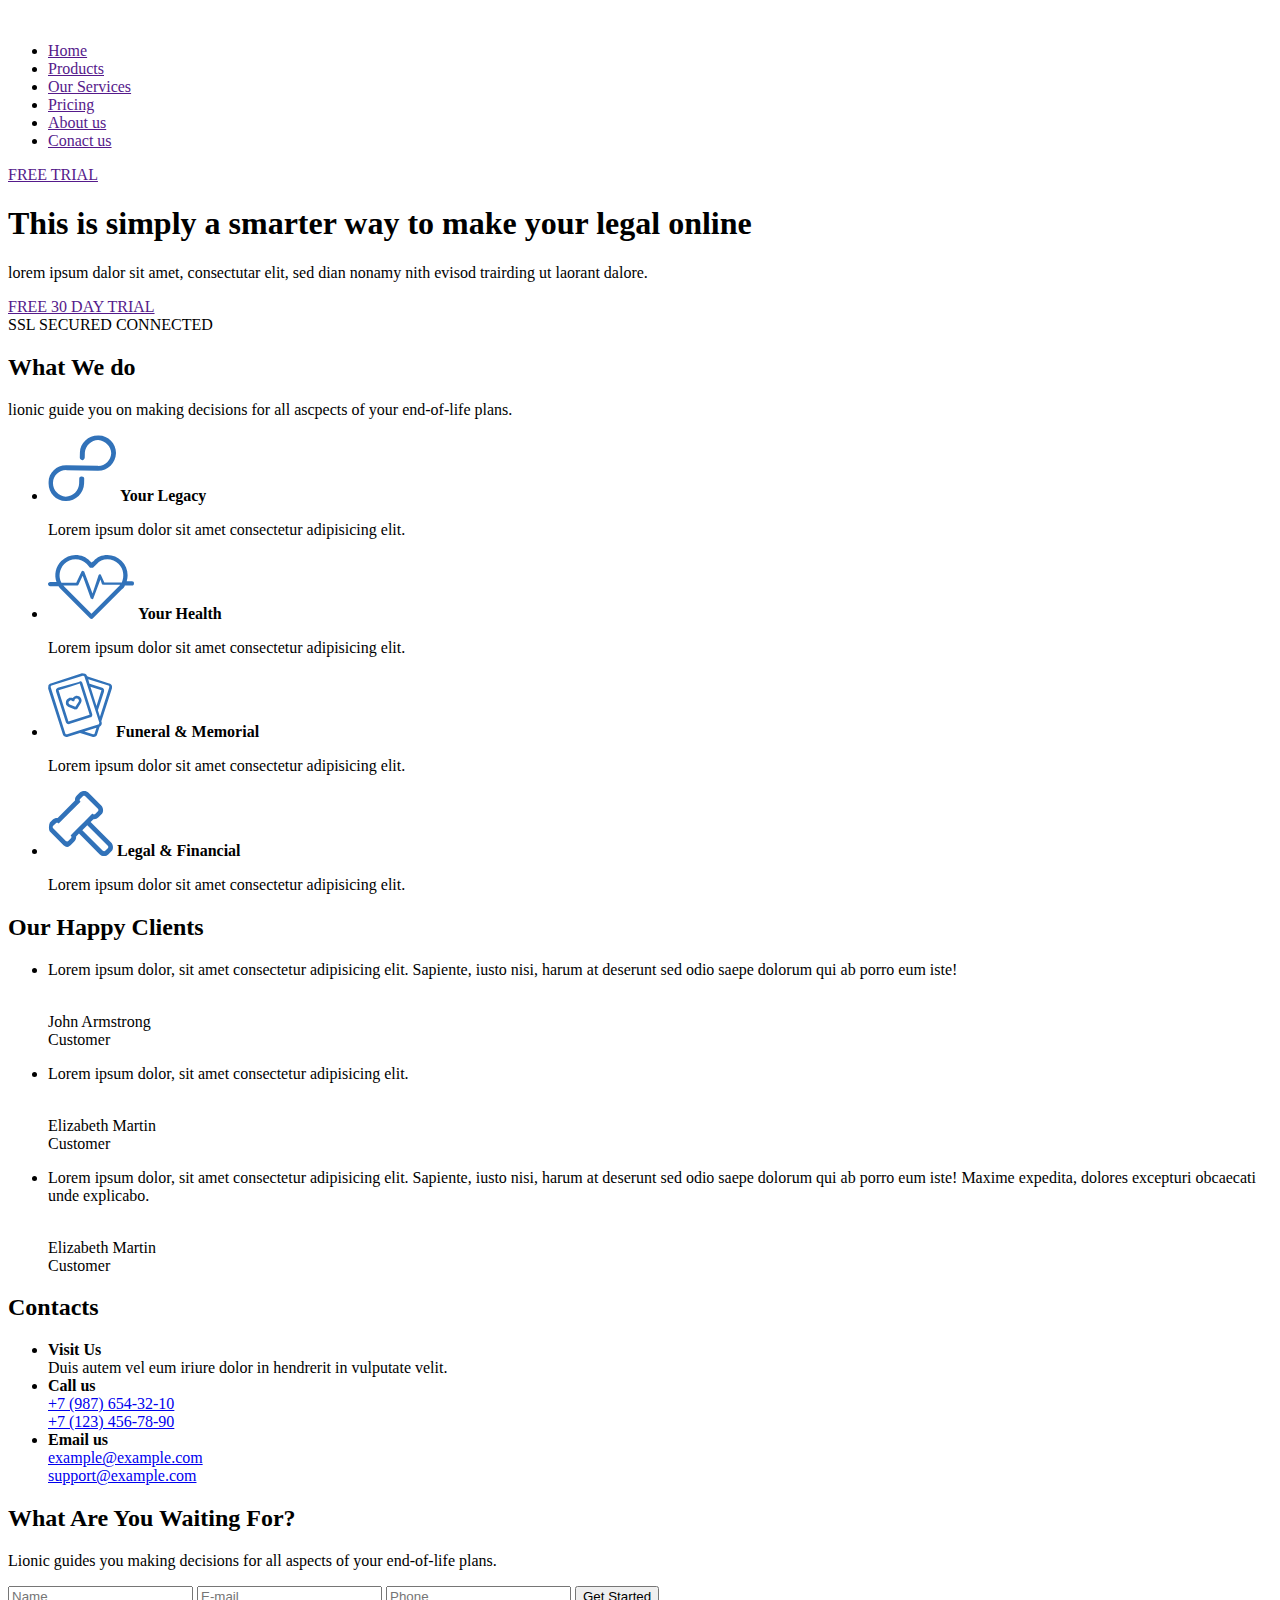
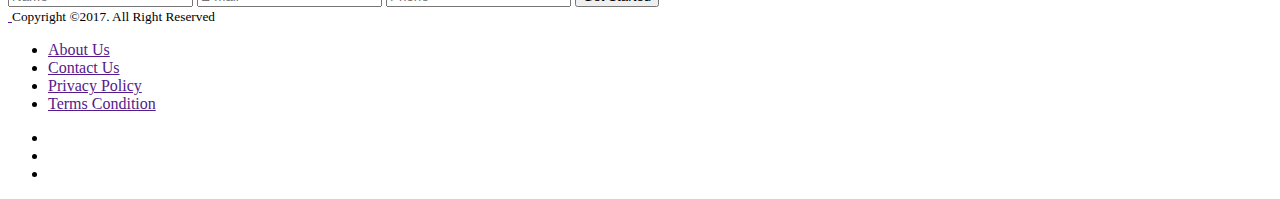
==== index.html @ ad4b3426 "Initial commit" ====
<!DOCTYPE html>
<html lang="en">
<head>
    <meta charset="UTF-8">
    <meta http-equiv="X-UA-Compatible" content="IE=edge">
    <meta name="viewport" content="width=device-width, initial-scale=1.0">
    <title>Lionic</title>
    <link rel="stylesheet" href="/verstka project/normalize.css">
    <link rel="stylesheet" href="/verstka project/bootstrap-grid.min.css">
    <link rel="stylesheet" href="/verstka project/index.css">

</head>
<body>
    <header class="header">
        <div class="container header-container">
        <a href="" class="logo">
            <img src="/verstka project/img/Logo.png" alt="" class="logo-img">
        </a>
        <nav class="img">
            <ul class="nav-list">
                <li class="nav-item is-active">
                    <a href="" class="nav-link">Home</a>
                </li>
                <li class="nav-item">
                    <a href="" class="nav-link">Products</a>
                </li>
                <li class="nav-item">
                    <a href="" class="nav-link">Our Services</a>
                </li>
                <li class="nav-item">
                    <a href="" class="nav-link">Pricing</a>
                </li>
                <li class="nav-item">
                    <a href="" class="nav-link">About us</a>
                </li>
                <li class="nav-item">
                    <a href="" class="nav-link">Conact us</a>
                </li>
            </ul>
        </nav>
        <a href="" class="btn header-btn">FREE TRIAL</a>
    </div>
    </header>
    <main>
        <section class="section-hero">
            <div class="container hero-container">
               <div class="row">
                <div class="col-6">
                    <h1 class=" section-hero-heading">
                        This is simply a smarter way
                        to make your legal online
                    </h1>
                    <p class="section-hero-description">
                        lorem ipsum dalor sit amet, consectutar elit, sed 
                        dian nonamy nith evisod trairding ut laorant dalore.
                    </p>
                    <div class="section-hero-action">
                        <a href="" class="btn btn-big section-hero-btn">
                        FREE 30 DAY TRIAL
                    </a>
                    <div class="section-hero-btn-description">
                        <span class="section-hero-ssl-icon"></span>
                        SSL SECURED CONNECTED
                    </div>
    
                    </div>
                </div>
               </div>
            </div>
        </section>
        <section class="section-do">
            <div class="container">
                <h2 class="section-heading text-center">
                    What We do
                </h2>
                <p class="section-description text-center">
                    lionic guide you on making decisions for all ascpects of your end-of-life plans.
                </p>
                <ul class="row section-do-list">
                    <li class="col-3">
                        <div class="section-do-item">
                        <svg class="section-do-icon"
                        xmlns="http://www.w3.org/2000/svg"
                        xmlns:xlink="http://www.w3.org/1999/xlink"
                        width="68px" height="66px">
                       <path fill-rule="evenodd"  fill="rgb(49, 114, 185)"
                        d="M50.393,0.4 C40.437,0.211 32.146,7.638 31.899,17.511 L31.775,22.483 C31.741,23.838 32.832,24.972 34.199,25.2 C35.566,25.31 36.712,23.946 36.746,22.590 L36.870,17.619 C37.48,10.470 43.62,4.777 50.270,4.934 C57.477,5.90 63.201,11.38 63.22,18.187 C62.844,25.335 56.830,31.28 49.623,30.872 L18.500,30.197 C8.544,29.981 0.252,37.830 0.6,47.704 C0.239,57.578 7.651,65.779 17.606,65.995 C27.562,66.211 35.853,58.361 36.100,48.488 L36.222,43.571 C36.256,42.215 35.166,41.81 33.799,41.52 C32.432,41.22 31.285,42.108 31.252,43.463 L31.129,48.379 C30.951,55.528 24.937,61.221 17.729,61.65 C10.522,60.908 4.798,54.961 4.977,47.813 C5.155,40.663 11.169,34.971 18.377,35.127 L49.500,35.802 C59.455,36.18 67.747,28.168 67.993,18.294 C68.239,8.420 60.348,0.220 50.393,0.4 Z"/>
                       </svg>
                        <strong class="section-do-item-heading">
                            Your Legacy
                        </strong>
                        <p class="section-do-item-description">
                            Lorem ipsum dolor sit amet consectetur adipisicing elit.
                        </p>
                    </div>
                    </li>
                    <li class="col-3">
                        <div class="section-do-item">
                        <svg  class="section-do-icon"
                        xmlns="http://www.w3.org/2000/svg"
                        xmlns:xlink="http://www.w3.org/1999/xlink"
                        width="86px" height="64px">
                       <path fill-rule="evenodd"  fill="rgb(49, 114, 185)"
                        d="M83.867,30.541 L77.471,30.541 C77.264,30.541 77.68,30.502 76.879,30.447 C76.8,31.945 74.950,33.347 73.693,34.606 L44.971,63.374 C44.553,63.791 44.8,63.999 43.462,63.999 C42.916,63.999 42.371,63.791 41.955,63.373 L13.232,34.605 C12.173,33.545 11.268,32.390 10.493,31.174 C10.319,31.221 10.139,31.253 9.950,31.253 L2.132,31.253 C0.954,31.253 0.0,30.297 0.0,29.117 C0.0,27.938 0.954,26.982 2.132,26.982 L8.472,26.982 C5.986,19.859 7.558,11.620 13.232,5.937 C17.55,2.108 22.137,0.0 27.544,0.0 C32.950,0.0 38.33,2.108 41.856,5.937 L43.463,7.547 L45.70,5.937 C48.892,2.108 53.975,0.0 59.381,0.0 C64.787,0.0 69.871,2.108 73.693,5.937 C77.516,9.766 79.621,14.857 79.621,20.271 C79.621,22.336 79.311,24.352 78.720,26.270 L83.867,26.270 C85.45,26.270 86.0,27.226 86.0,28.405 C86.0,29.585 85.45,30.541 83.867,30.541 ZM16.248,31.585 L43.463,58.844 L70.677,31.585 C71.230,31.32 71.715,30.439 72.170,29.829 L55.736,29.829 C55.179,29.829 54.373,29.572 54.143,29.63 L52.45,24.443 L45.404,43.188 C45.204,43.755 44.669,44.134 44.68,44.136 C44.68,44.136 44.67,44.136 44.66,44.136 C43.466,44.136 42.932,43.760 42.729,43.196 L34.653,20.797 L30.426,29.793 C30.191,30.292 29.989,30.541 29.438,30.541 L15.306,30.541 C15.605,30.898 15.913,31.250 16.248,31.585 ZM70.677,8.957 C67.660,5.935 63.648,4.271 59.381,4.271 C55.113,4.271 51.102,5.935 48.84,8.957 L44.970,12.76 C44.137,12.911 42.788,12.911 41.955,12.76 L38.840,8.957 C35.822,5.935 31.810,4.271 27.544,4.271 C23.276,4.271 19.265,5.935 16.248,8.957 C11.173,14.40 10.235,21.717 13.429,27.762 L28.237,27.762 L33.539,16.478 C33.783,15.958 34.277,15.634 34.891,15.662 C35.466,15.689 35.967,16.60 36.161,16.600 L44.52,38.487 L50.543,20.168 C50.736,19.620 51.242,19.247 51.821,19.222 C52.415,19.205 52.936,19.526 53.176,20.55 L56.352,27.51 L73.832,27.51 C76.595,21.124 75.556,13.844 70.677,8.957 Z"/>
                       </svg>
                       
                        <strong class="section-do-item-heading">
                            Your Health
                        </strong>
                        <p class="section-do-item-description">
                            Lorem ipsum dolor sit amet consectetur adipisicing elit.
                        </p>
                    </div>
                    </li>
               
                    <li class="col-3">
                        <div class="section-do-item">
                        <svg class="section-do-icon"
                        xmlns="http://www.w3.org/2000/svg"
                        xmlns:xlink="http://www.w3.org/1999/xlink"
                        width="64px" height="64px">
                       <path fill-rule="evenodd"  fill="rgb(49, 114, 185)"
                        d="M63.810,15.73 L53.332,48.146 L53.579,48.925 C53.901,49.944 53.808,51.27 53.316,51.975 C52.924,52.731 52.316,53.328 51.569,53.704 C51.566,53.715 51.564,53.725 51.561,53.737 L49.194,61.207 C48.655,62.909 47.76,63.999 45.378,63.999 C44.979,63.999 44.573,63.939 44.173,63.812 L31.999,59.956 L19.825,63.812 C19.425,63.939 19.20,63.999 18.621,63.999 C16.923,63.999 15.344,62.909 14.805,61.207 L0.189,15.73 C0.133,14.55 0.40,12.972 0.451,12.23 C0.944,11.74 1.775,10.374 2.794,10.52 L33.942,0.186 C36.44,0.478 38.297,0.689 38.963,2.792 L39.39,3.33 C39.48,3.35 39.57,3.37 39.66,3.40 L61.205,10.52 C62.223,10.375 63.55,11.75 63.547,12.23 C64.40,12.972 64.133,14.54 63.810,15.73 ZM44.978,61.270 C45.679,61.492 46.430,61.102 46.652,60.402 L48.443,54.748 L36.415,58.558 L44.978,61.270 ZM36.421,3.597 C36.199,2.896 35.448,2.507 34.747,2.729 L34.747,2.729 L3.599,12.594 C3.260,12.702 2.982,12.935 2.818,13.251 C2.654,13.567 2.623,13.929 2.731,14.268 L17.347,60.402 C17.569,61.102 18.320,61.492 19.21,61.270 L31.560,57.299 C31.588,57.289 31.617,57.279 31.646,57.271 L50.168,51.404 C50.508,51.297 50.785,51.64 50.949,50.747 C51.113,50.431 51.145,50.70 51.37,49.730 L36.421,3.597 ZM48.496,32.883 L53.445,17.264 L42.444,13.780 L48.496,32.883 ZM61.181,13.251 C61.17,12.935 60.739,12.701 60.400,12.594 L40.24,6.140 L41.469,10.702 C41.557,10.711 41.645,10.730 41.733,10.757 L54.250,14.722 C54.929,14.937 55.484,15.404 55.812,16.36 C56.140,16.668 56.202,17.390 55.987,18.69 L49.895,37.298 L51.933,43.732 L61.268,14.268 C61.376,13.928 61.345,13.567 61.181,13.251 ZM42.436,44.280 L21.240,50.993 C20.973,51.78 20.702,51.117 20.436,51.117 C19.305,51.118 18.252,50.391 17.892,49.257 L8.12,18.69 C7.797,17.390 7.859,16.668 8.187,16.36 C8.515,15.404 9.70,14.937 9.749,14.722 L30.945,8.9 C32.347,7.564 33.848,8.344 34.292,9.745 L44.173,40.932 C44.388,41.611 44.326,42.334 43.997,42.966 C43.670,43.598 43.115,44.64 42.436,44.280 ZM31.750,10.551 L21.979,13.646 L10.554,17.264 L20.434,48.451 L41.631,41.738 L31.750,10.551 ZM18.109,31.55 C17.712,29.802 17.827,28.468 18.433,27.300 C19.38,26.133 20.63,25.271 21.316,24.874 C22.393,24.533 23.547,24.581 24.579,24.978 C25.194,24.60 26.109,23.355 27.186,23.13 C28.439,22.617 29.773,22.731 30.941,23.336 C32.108,23.942 32.970,24.966 33.367,26.220 C33.783,27.531 33.596,28.947 32.855,30.105 L29.641,35.127 C29.295,35.667 28.768,36.72 28.155,36.266 C27.885,36.352 27.605,36.394 27.325,36.394 C26.971,36.394 26.617,36.326 26.285,36.191 L20.766,33.936 C19.493,33.416 18.525,32.366 18.109,31.55 ZM20.651,30.250 C20.827,30.804 21.236,31.248 21.774,31.467 L27.293,33.722 C27.311,33.729 27.331,33.730 27.350,33.724 C27.369,33.718 27.385,33.706 27.395,33.689 L30.609,28.668 C30.922,28.178 31.1,27.580 30.826,27.26 C30.643,26.451 30.248,25.981 29.713,25.703 C29.178,25.426 28.566,25.373 27.991,25.556 C27.229,25.797 26.663,26.406 26.476,27.185 C26.367,27.640 26.28,28.4 25.582,28.145 C25.137,28.287 24.650,28.184 24.299,27.875 C23.877,27.504 23.350,27.308 22.810,27.308 C22.581,27.308 22.349,27.343 22.122,27.416 C21.547,27.598 21.77,27.993 20.799,28.528 C20.522,29.63 20.469,29.675 20.651,30.250 Z"/>
                       </svg>
                        <strong class="section-do-item-heading">
                            Funeral & Memorial
                        </strong>
                        <p class="section-do-item-description"> 
                            Lorem ipsum dolor sit amet consectetur adipisicing elit. 
                        </p>   
                    </div>
                    </li>
                
                    <li class="col-3">
                        <div class="section-do-item">
                        <svg class="section-do-icon"
                            xmlns="http://www.w3.org/2000/svg"
                            xmlns:xlink="http://www.w3.org/1999/xlink"
                            width="65px" height="65px">
                           <path fill-rule="evenodd"  fill="rgb(49, 114, 185)"
                            d="M42.612,30.989 L45.474,28.128 C45.644,28.141 45.814,28.147 45.986,28.147 C47.691,28.147 49.295,27.483 50.501,26.278 L53.227,23.552 C55.717,21.62 55.717,17.11 53.227,14.522 L40.573,1.870 C39.367,0.664 37.763,0.0 36.57,0.0 C34.352,0.0 32.748,0.664 31.542,1.870 L28.816,4.595 C27.442,5.968 26.827,7.818 26.969,9.618 L9.617,26.968 C9.448,26.955 9.277,26.948 9.106,26.948 C7.400,26.948 5.796,27.612 4.590,28.818 L1.865,31.544 C0.624,34.33 0.624,38.84 1.865,40.574 L14.518,53.226 C15.724,54.432 17.328,55.96 19.34,55.96 C20.740,55.96 22.343,54.432 23.550,53.226 L26.275,50.501 C27.481,49.295 28.146,47.691 28.146,45.986 C28.146,45.814 28.139,45.644 28.126,45.475 L30.988,42.612 L51.506,63.129 C52.713,64.335 54.316,64.999 56.22,64.999 C57.728,64.999 59.332,64.335 60.538,63.129 L63.131,60.537 C65.621,58.46 65.621,53.996 63.131,51.506 L42.612,30.989 ZM27.703,39.244 L22.548,44.398 L22.948,44.798 C23.604,45.454 23.604,46.518 22.948,47.174 L20.222,49.899 C19.894,50.227 19.464,50.391 19.34,50.391 C18.604,50.391 18.174,50.227 17.846,49.899 L5.192,37.247 C4.536,36.591 4.536,35.527 5.192,34.871 L7.918,32.145 C8.246,31.817 8.676,31.653 9.106,31.653 C9.536,31.653 9.966,31.817 10.294,32.145 L10.694,32.545 L32.544,10.698 L32.144,10.299 C31.487,9.642 31.487,8.578 32.144,7.922 L34.869,5.197 C35.197,4.869 35.627,4.705 36.58,4.705 C36.488,4.705 36.918,4.869 37.246,5.197 L49.899,17.849 C50.556,18.505 50.556,19.569 49.899,20.225 L47.174,22.950 C46.846,23.279 46.416,23.443 45.986,23.443 C45.556,23.443 45.125,23.279 44.797,22.950 L44.397,22.551 L39.242,27.705 L35.782,31.165 L31.163,35.783 L27.703,39.244 ZM59.804,57.209 L57.211,59.802 C56.882,60.130 56.452,60.294 56.22,60.294 C55.592,60.294 55.162,60.130 54.834,59.802 L34.315,39.286 L39.285,34.316 L59.804,54.833 C60.460,55.489 60.460,56.553 59.804,57.209 Z"/>
                           </svg>
                        <strong class="section-do-item-heading">
                            Legal & Financial
                        </strong>
                        <p class="section-do-item-description">
                            Lorem ipsum dolor sit amet consectetur adipisicing elit.
                        </p>
                    </div>
                    </li>

                </ul>
            </div>
        </section>
        <section class="section-clients">
            <div class="container">
             <h2 class="section-heading section-clients-heading">
                Our Happy Clients
             </h2>
             <ul class="  row ">
                <li class="col-4 section-clients-column">
                    <div class="section-clients-item">
                    <p class="section-clients-testimonial">
                     Lorem ipsum dolor, sit amet consectetur adipisicing elit. Sapiente, iusto nisi, harum at deserunt sed odio saepe dolorum qui ab porro eum iste! 
                    </p>
                    <div class="section-clients-user">
                        <img src="https://encrypted-tbn0.gstatic.com/images?q=tbn:ANd9GcSbDf4B89vMGRRiOi__KrTWyRwD2rRFlyOT7Q&usqp=CAU" alt="" class="section-clients-avatar">
                     <div class="section-clients-user-info">
                        <div class="section-clients-username">
                            John Armstrong
                        </div>
                        <div class="section-clients-user-description">
                            Customer
                        </div>
                     </div>
                    </div>
                </div>
                </li>
                <li class="col-4 section-clients-column">
                    <div class="section-clients-item">
                    <p class="section-clients-testimonial">
                     Lorem ipsum dolor, sit amet consectetur adipisicing elit. 
                    </p>
                    <div class="section-clients-user">
                        <img src="https://encrypted-tbn0.gstatic.com/images?q=tbn:ANd9GcSbDf4B89vMGRRiOi__KrTWyRwD2rRFlyOT7Q&usqp=CAU" alt="" class="section-clients-avatar">
                     <div class="section-clients-user-info">
                        <div class="section-clients-username">
                            Elizabeth Martin
                        </div>
                        <div class="section-clients-user-description">
                            Customer
                        </div>
                     </div>
                    </div>
                </div>
                </li><li class="col-4 section-clients-column">
                    <div class="section-clients-item">
                    <p class="section-clients-testimonial">
                     Lorem ipsum dolor, sit amet consectetur adipisicing elit. Sapiente, iusto nisi, harum at deserunt sed odio saepe dolorum qui ab porro eum iste! Maxime expedita, dolores excepturi obcaecati unde explicabo.
                    </p>
                    <div class="section-clients-user">
                        <img src="https://encrypted-tbn0.gstatic.com/images?q=tbn:ANd9GcSbDf4B89vMGRRiOi__KrTWyRwD2rRFlyOT7Q&usqp=CAU" alt="" class="section-clients-avatar">
                     <div class="section-clients-user-info">
                        <div class="section-clients-username">
                            Elizabeth Martin
                        </div>
                        <div class="section-clients-user-description">
                            Customer
                        </div>
                     </div>
                    </div>
                </div>
                </li>
             </ul>
            </div>
        </section>
        <section class="contacts">
            <div class="container">
            <h2 class="section-heading">
                Contacts
            </h2>
            <ul class="section-contacts-list">
                <li class="section-contacts-item">
                    <span class="section-contacts-icon section-contacts-icon-gps"></span>
                <strong class="section-contacts-heading">Visit Us</strong>
                <div class="section-contacts-info">
                    Duis autem vel eum iriure dolor in hendrerit in vulputate velit.
                </div>
                </li>
                <li class="section-contacts-item">
                    <span class="section-contacts-icon section-contacts-icon-phone"></span>
                <strong  class="section-contacts-heading">Call us</strong>
                <div class="section-contacts-info">
                    <a href="tel:+79876543210" class="section-contacts-links">
                        +7 (987) 654-32-10
                    </a>
                    <br>
                    <a href="tel:+71234567890" class="section-contacts-links">
                        +7 (123) 456-78-90
                    </a>                
                </div>
                </li>
                <li class="section-contacts-item">
                    <span class="section-contacts-icon section-contacts-icon-mail"></span>
                <strong  class="section-contacts-heading">Email us</strong>
                <div class="section-contacts-info">
                    <a href="mailto:example@example.com" class="section-contacts-links">
                        example@example.com
                    </a> 
                    <br>
                    <a href="mailto:support@example.com" class="section-contacts-links">
                        support@example.com
                    </a>   
                </div>
                </li>
            </ul>
            </div>
        </section>
        <div class="section-form">
            <div class="container form-container" >
                <h2 class="section-title form-title">
                    What Are You Waiting For?
                </h2>
                <p class="form-description">
                    Lionic guides you making decisions for all aspects of your end-of-life plans.
                </p>
                <form action="https://jsonplaceholder.typicode.com/posts" autocomplete method="post"
                 class="form">
                <input type="text" name="name" placeholder="Name" class="input">
                <input type="text" name="email"placeholder="E-mail" class="input">
                <input type="text" name="phone" placeholder="Phone" class="input">
                <button type="submit" class="btn btn-submit">
                    Get Started
                </button>
            
            </form>
            </div>
        </div>
    </main> 
    <footer class="footer">
        <div class="container footer-container">
            <div class="footer-left">
                <a href="" class="footer-logo">
                    <img src="/verstka project/img/Logo2.png" alt="" class="footer-logo-img">
                </a>
                <small class="footer-copyrights">
                    Copyright ©2017. All Right Reserved
                </small>
            </div>
            <div class="footer-right">
                <nav class="footer-nav">
                    <ul class=" row footer-nav-list">
                        <li class="footer-nav-item">
                            <a href="" class="footer-nav-link">
                                About Us
                            </a>
                        </li>
                        <li class="footer-nav-item">
                            <a href="" class="footer-nav-link">
                                Contact Us
                            </a>
                        </li>
                        <li class="footer-nav-item">
                            <a href="" class="footer-nav-link">
                                Privacy Policy
                            </a>
                        </li>
                        <li class="footer-nav-item">
                            <a href="" class="footer-nav-link">
                                Terms Condition
                            </a>
                        </li>
                    </ul>
                </nav>
                <ul class="footer-social-list">
                    <li class="footer-social-item">
                        <a href="" class="footer-social-link">
                            <span class="footer-social-icon footer-social-icon-twitter"></span>
                        </a>
                    </li>
                    <li class="footer-social-item">
                        <a href="" class="footer-social-link">
                            <span class="footer-social-icon footer-social-icon-linkedin"></span>
                        </a>
                    </li> <li class="footer-social-item">
                        <a href="" class="footer-social-link">
                            <span class="footer-social-icon footer-social-icon-mail"></span>
                        </a>
                    </li>
                </ul>
            </div>
        </div>
    </footer>

</body>
</html>
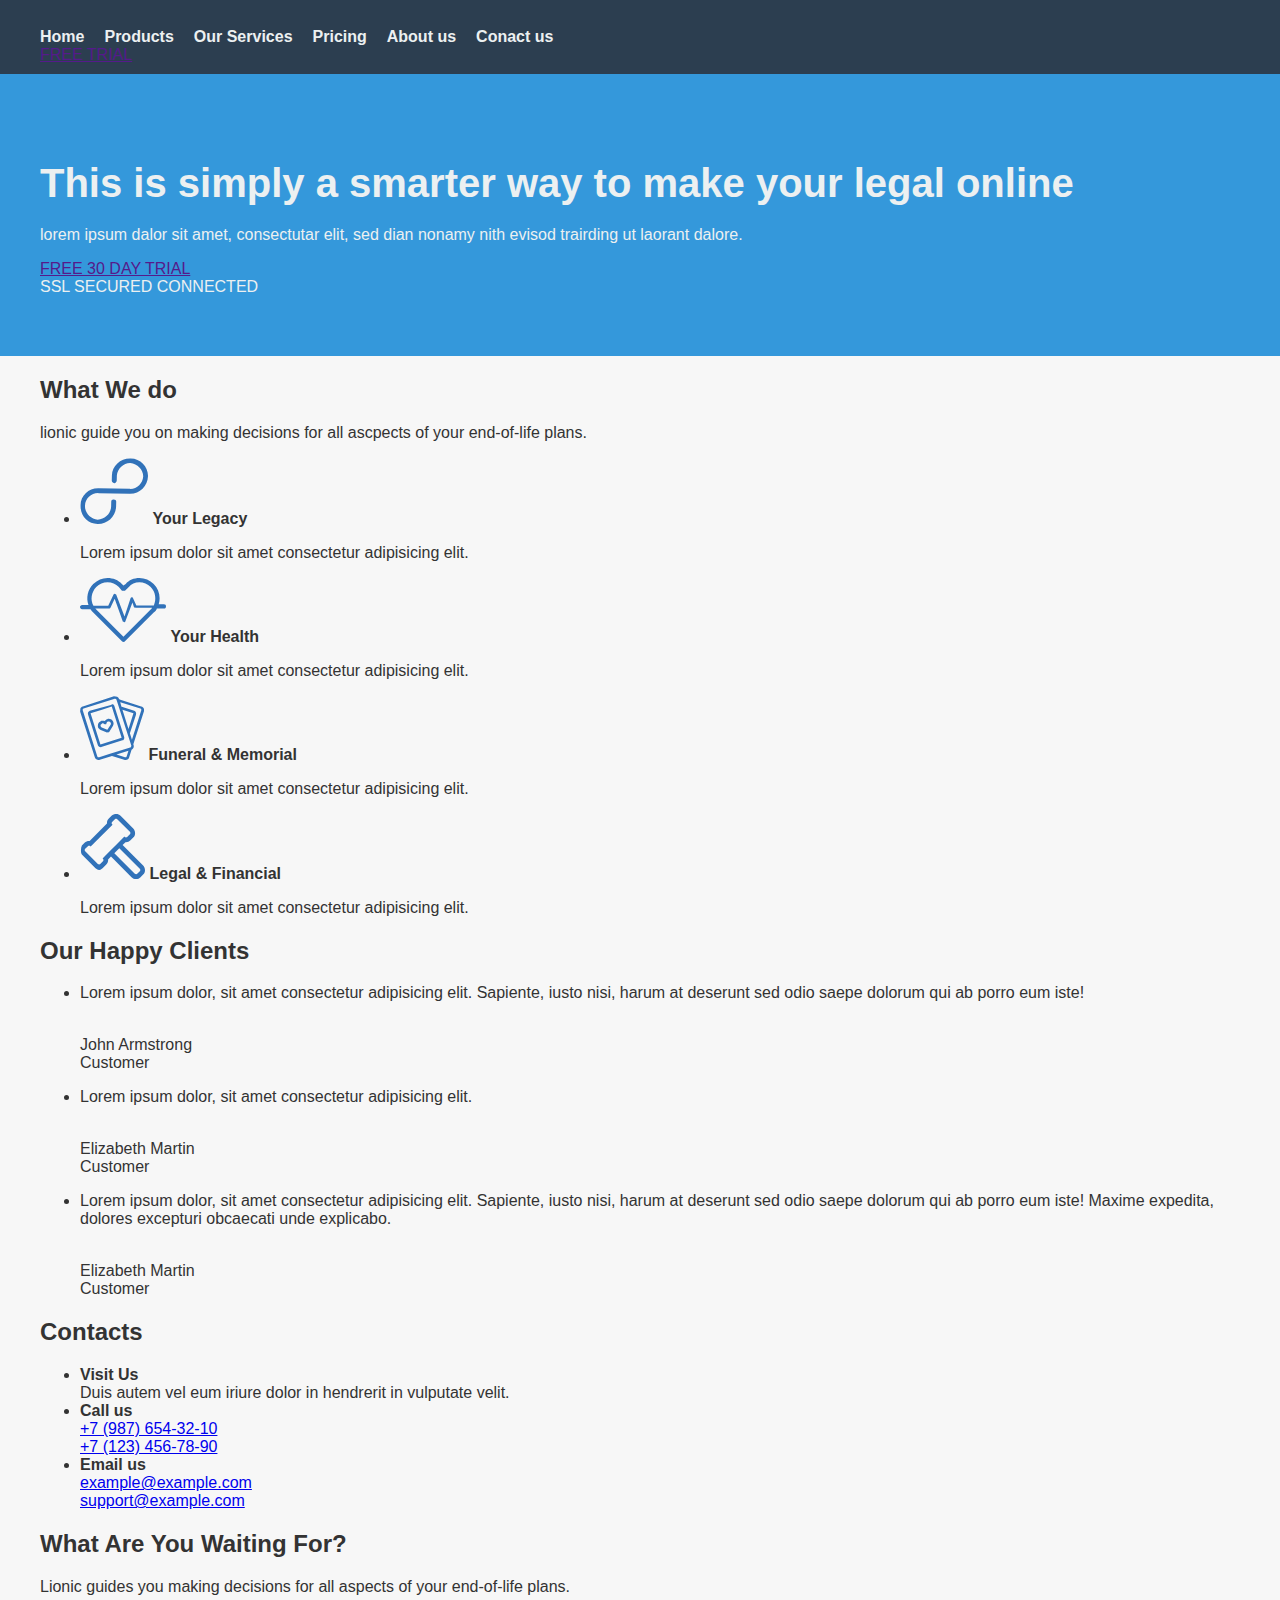
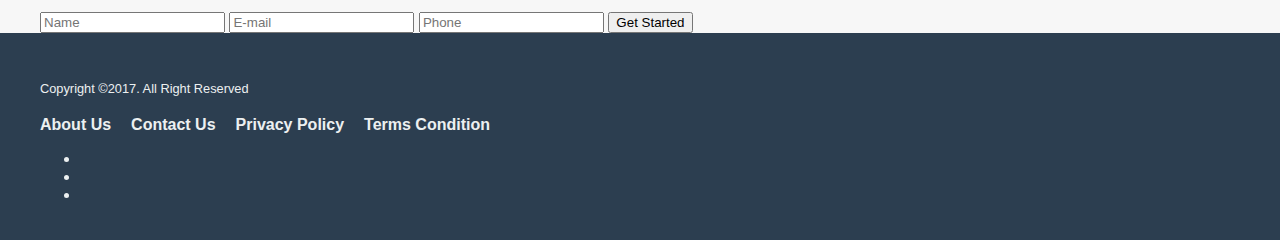
==== commit 8608fc99: "idk" ====
--- a/index.html
+++ b/index.html
@@ -1,336 +1,471 @@
 <!DOCTYPE html>
 <html lang="en">
-<head>
-    <meta charset="UTF-8">
-    <meta http-equiv="X-UA-Compatible" content="IE=edge">
-    <meta name="viewport" content="width=device-width, initial-scale=1.0">
+  <head>
+    <meta charset="UTF-8" />
+    <meta http-equiv="X-UA-Compatible" content="IE=edge" />
+    <meta name="viewport" content="width=device-width, initial-scale=1.0" />
     <title>Lionic</title>
-    <link rel="stylesheet" href="/verstka project/normalize.css">
-    <link rel="stylesheet" href="/verstka project/bootstrap-grid.min.css">
-    <link rel="stylesheet" href="/verstka project/index.css">
-
-</head>
-<body>
+    <link rel="stylesheet" href="/verstka project/normalize.css" />
+    <link rel="stylesheet" href="/verstka project/bootstrap-grid.min.css" />
+    <link rel="stylesheet" href="/verstka project/index.css" />
+    <style>
+      body {
+        font-family: "Arial", sans-serif;
+        margin: 0;
+        padding: 0;
+        background-color: #f7f7f7;
+        color: #333;
+      }
+
+      .container {
+        max-width: 1200px;
+        margin: 0 auto;
+        padding: 0 20px;
+      }
+
+      /* Add more styling as needed for your specific elements */
+      header {
+        background-color: #2c3e50;
+        color: #ecf0f1;
+        padding: 10px 0;
+      }
+
+      .nav-list {
+        list-style: none;
+        margin: 0;
+        padding: 0;
+        display: flex;
+      }
+
+      .nav-item {
+        margin-right: 20px;
+      }
+
+      .nav-link {
+        text-decoration: none;
+        color: #ecf0f1;
+        font-weight: bold;
+      }
+
+      .nav-link:hover {
+        text-decoration: underline;
+      }
+
+      .section-hero {
+        background-color: #3498db;
+        color: #ecf0f1;
+        padding: 60px 0;
+      }
+
+      .section-hero-heading {
+        font-size: 2.5em;
+        margin-bottom: 20px;
+      }
+
+      /* Add styling for other sections, items, and elements as needed */
+
+      /* ... */
+
+      footer {
+        background-color: #2c3e50;
+        color: #ecf0f1;
+        padding: 20px 0;
+      }
+
+      .footer-logo-img {
+        width: 100px; /* Adjust the size as needed */
+      }
+
+      .footer-copyrights {
+        display: block;
+        margin-top: 10px;
+        font-size: 0.8em;
+      }
+
+      .footer-nav {
+        margin-top: 20px;
+      }
+
+      .footer-nav-list {
+        list-style: none;
+        margin: 0;
+        padding: 0;
+        display: flex;
+      }
+
+      .footer-nav-item {
+        margin-right: 20px;
+      }
+
+      .footer-nav-link {
+        text-decoration: none;
+        color: #ecf0f1;
+        font-weight: bold;
+      }
+
+      .footer-nav-link:hover {
+        text-decoration: underline;
+      }
+    </style>
+  </head>
+  <body>
     <header class="header">
-        <div class="container header-container">
+      <div class="container header-container">
         <a href="" class="logo">
-            <img src="/verstka project/img/Logo.png" alt="" class="logo-img">
+          <img src="/verstka project/img/Logo.png" alt="" class="logo-img" />
         </a>
         <nav class="img">
-            <ul class="nav-list">
-                <li class="nav-item is-active">
-                    <a href="" class="nav-link">Home</a>
-                </li>
-                <li class="nav-item">
-                    <a href="" class="nav-link">Products</a>
-                </li>
-                <li class="nav-item">
-                    <a href="" class="nav-link">Our Services</a>
-                </li>
-                <li class="nav-item">
-                    <a href="" class="nav-link">Pricing</a>
-                </li>
-                <li class="nav-item">
-                    <a href="" class="nav-link">About us</a>
-                </li>
-                <li class="nav-item">
-                    <a href="" class="nav-link">Conact us</a>
-                </li>
-            </ul>
+          <ul class="nav-list">
+            <li class="nav-item is-active">
+              <a href="" class="nav-link">Home</a>
+            </li>
+            <li class="nav-item">
+              <a href="" class="nav-link">Products</a>
+            </li>
+            <li class="nav-item">
+              <a href="" class="nav-link">Our Services</a>
+            </li>
+            <li class="nav-item">
+              <a href="" class="nav-link">Pricing</a>
+            </li>
+            <li class="nav-item">
+              <a href="" class="nav-link">About us</a>
+            </li>
+            <li class="nav-item">
+              <a href="" class="nav-link">Conact us</a>
+            </li>
+          </ul>
         </nav>
         <a href="" class="btn header-btn">FREE TRIAL</a>
-    </div>
+      </div>
     </header>
     <main>
-        <section class="section-hero">
-            <div class="container hero-container">
-               <div class="row">
-                <div class="col-6">
-                    <h1 class=" section-hero-heading">
-                        This is simply a smarter way
-                        to make your legal online
-                    </h1>
-                    <p class="section-hero-description">
-                        lorem ipsum dalor sit amet, consectutar elit, sed 
-                        dian nonamy nith evisod trairding ut laorant dalore.
-                    </p>
-                    <div class="section-hero-action">
-                        <a href="" class="btn btn-big section-hero-btn">
-                        FREE 30 DAY TRIAL
-                    </a>
-                    <div class="section-hero-btn-description">
-                        <span class="section-hero-ssl-icon"></span>
-                        SSL SECURED CONNECTED
-                    </div>
-    
-                    </div>
+      <section class="section-hero">
+        <div class="container hero-container">
+          <div class="row">
+            <div class="col-6">
+              <h1 class="section-hero-heading">
+                This is simply a smarter way to make your legal online
+              </h1>
+              <p class="section-hero-description">
+                lorem ipsum dalor sit amet, consectutar elit, sed dian nonamy
+                nith evisod trairding ut laorant dalore.
+              </p>
+              <div class="section-hero-action">
+                <a href="" class="btn btn-big section-hero-btn">
+                  FREE 30 DAY TRIAL
+                </a>
+                <div class="section-hero-btn-description">
+                  <span class="section-hero-ssl-icon"></span>
+                  SSL SECURED CONNECTED
                 </div>
-               </div>
+              </div>
             </div>
-        </section>
-        <section class="section-do">
-            <div class="container">
-                <h2 class="section-heading text-center">
-                    What We do
-                </h2>
-                <p class="section-description text-center">
-                    lionic guide you on making decisions for all ascpects of your end-of-life plans.
-                </p>
-                <ul class="row section-do-list">
-                    <li class="col-3">
-                        <div class="section-do-item">
-                        <svg class="section-do-icon"
-                        xmlns="http://www.w3.org/2000/svg"
-                        xmlns:xlink="http://www.w3.org/1999/xlink"
-                        width="68px" height="66px">
-                       <path fill-rule="evenodd"  fill="rgb(49, 114, 185)"
-                        d="M50.393,0.4 C40.437,0.211 32.146,7.638 31.899,17.511 L31.775,22.483 C31.741,23.838 32.832,24.972 34.199,25.2 C35.566,25.31 36.712,23.946 36.746,22.590 L36.870,17.619 C37.48,10.470 43.62,4.777 50.270,4.934 C57.477,5.90 63.201,11.38 63.22,18.187 C62.844,25.335 56.830,31.28 49.623,30.872 L18.500,30.197 C8.544,29.981 0.252,37.830 0.6,47.704 C0.239,57.578 7.651,65.779 17.606,65.995 C27.562,66.211 35.853,58.361 36.100,48.488 L36.222,43.571 C36.256,42.215 35.166,41.81 33.799,41.52 C32.432,41.22 31.285,42.108 31.252,43.463 L31.129,48.379 C30.951,55.528 24.937,61.221 17.729,61.65 C10.522,60.908 4.798,54.961 4.977,47.813 C5.155,40.663 11.169,34.971 18.377,35.127 L49.500,35.802 C59.455,36.18 67.747,28.168 67.993,18.294 C68.239,8.420 60.348,0.220 50.393,0.4 Z"/>
-                       </svg>
-                        <strong class="section-do-item-heading">
-                            Your Legacy
-                        </strong>
-                        <p class="section-do-item-description">
-                            Lorem ipsum dolor sit amet consectetur adipisicing elit.
-                        </p>
-                    </div>
-                    </li>
-                    <li class="col-3">
-                        <div class="section-do-item">
-                        <svg  class="section-do-icon"
-                        xmlns="http://www.w3.org/2000/svg"
-                        xmlns:xlink="http://www.w3.org/1999/xlink"
-                        width="86px" height="64px">
-                       <path fill-rule="evenodd"  fill="rgb(49, 114, 185)"
-                        d="M83.867,30.541 L77.471,30.541 C77.264,30.541 77.68,30.502 76.879,30.447 C76.8,31.945 74.950,33.347 73.693,34.606 L44.971,63.374 C44.553,63.791 44.8,63.999 43.462,63.999 C42.916,63.999 42.371,63.791 41.955,63.373 L13.232,34.605 C12.173,33.545 11.268,32.390 10.493,31.174 C10.319,31.221 10.139,31.253 9.950,31.253 L2.132,31.253 C0.954,31.253 0.0,30.297 0.0,29.117 C0.0,27.938 0.954,26.982 2.132,26.982 L8.472,26.982 C5.986,19.859 7.558,11.620 13.232,5.937 C17.55,2.108 22.137,0.0 27.544,0.0 C32.950,0.0 38.33,2.108 41.856,5.937 L43.463,7.547 L45.70,5.937 C48.892,2.108 53.975,0.0 59.381,0.0 C64.787,0.0 69.871,2.108 73.693,5.937 C77.516,9.766 79.621,14.857 79.621,20.271 C79.621,22.336 79.311,24.352 78.720,26.270 L83.867,26.270 C85.45,26.270 86.0,27.226 86.0,28.405 C86.0,29.585 85.45,30.541 83.867,30.541 ZM16.248,31.585 L43.463,58.844 L70.677,31.585 C71.230,31.32 71.715,30.439 72.170,29.829 L55.736,29.829 C55.179,29.829 54.373,29.572 54.143,29.63 L52.45,24.443 L45.404,43.188 C45.204,43.755 44.669,44.134 44.68,44.136 C44.68,44.136 44.67,44.136 44.66,44.136 C43.466,44.136 42.932,43.760 42.729,43.196 L34.653,20.797 L30.426,29.793 C30.191,30.292 29.989,30.541 29.438,30.541 L15.306,30.541 C15.605,30.898 15.913,31.250 16.248,31.585 ZM70.677,8.957 C67.660,5.935 63.648,4.271 59.381,4.271 C55.113,4.271 51.102,5.935 48.84,8.957 L44.970,12.76 C44.137,12.911 42.788,12.911 41.955,12.76 L38.840,8.957 C35.822,5.935 31.810,4.271 27.544,4.271 C23.276,4.271 19.265,5.935 16.248,8.957 C11.173,14.40 10.235,21.717 13.429,27.762 L28.237,27.762 L33.539,16.478 C33.783,15.958 34.277,15.634 34.891,15.662 C35.466,15.689 35.967,16.60 36.161,16.600 L44.52,38.487 L50.543,20.168 C50.736,19.620 51.242,19.247 51.821,19.222 C52.415,19.205 52.936,19.526 53.176,20.55 L56.352,27.51 L73.832,27.51 C76.595,21.124 75.556,13.844 70.677,8.957 Z"/>
-                       </svg>
-                       
-                        <strong class="section-do-item-heading">
-                            Your Health
-                        </strong>
-                        <p class="section-do-item-description">
-                            Lorem ipsum dolor sit amet consectetur adipisicing elit.
-                        </p>
-                    </div>
-                    </li>
-               
-                    <li class="col-3">
-                        <div class="section-do-item">
-                        <svg class="section-do-icon"
-                        xmlns="http://www.w3.org/2000/svg"
-                        xmlns:xlink="http://www.w3.org/1999/xlink"
-                        width="64px" height="64px">
-                       <path fill-rule="evenodd"  fill="rgb(49, 114, 185)"
-                        d="M63.810,15.73 L53.332,48.146 L53.579,48.925 C53.901,49.944 53.808,51.27 53.316,51.975 C52.924,52.731 52.316,53.328 51.569,53.704 C51.566,53.715 51.564,53.725 51.561,53.737 L49.194,61.207 C48.655,62.909 47.76,63.999 45.378,63.999 C44.979,63.999 44.573,63.939 44.173,63.812 L31.999,59.956 L19.825,63.812 C19.425,63.939 19.20,63.999 18.621,63.999 C16.923,63.999 15.344,62.909 14.805,61.207 L0.189,15.73 C0.133,14.55 0.40,12.972 0.451,12.23 C0.944,11.74 1.775,10.374 2.794,10.52 L33.942,0.186 C36.44,0.478 38.297,0.689 38.963,2.792 L39.39,3.33 C39.48,3.35 39.57,3.37 39.66,3.40 L61.205,10.52 C62.223,10.375 63.55,11.75 63.547,12.23 C64.40,12.972 64.133,14.54 63.810,15.73 ZM44.978,61.270 C45.679,61.492 46.430,61.102 46.652,60.402 L48.443,54.748 L36.415,58.558 L44.978,61.270 ZM36.421,3.597 C36.199,2.896 35.448,2.507 34.747,2.729 L34.747,2.729 L3.599,12.594 C3.260,12.702 2.982,12.935 2.818,13.251 C2.654,13.567 2.623,13.929 2.731,14.268 L17.347,60.402 C17.569,61.102 18.320,61.492 19.21,61.270 L31.560,57.299 C31.588,57.289 31.617,57.279 31.646,57.271 L50.168,51.404 C50.508,51.297 50.785,51.64 50.949,50.747 C51.113,50.431 51.145,50.70 51.37,49.730 L36.421,3.597 ZM48.496,32.883 L53.445,17.264 L42.444,13.780 L48.496,32.883 ZM61.181,13.251 C61.17,12.935 60.739,12.701 60.400,12.594 L40.24,6.140 L41.469,10.702 C41.557,10.711 41.645,10.730 41.733,10.757 L54.250,14.722 C54.929,14.937 55.484,15.404 55.812,16.36 C56.140,16.668 56.202,17.390 55.987,18.69 L49.895,37.298 L51.933,43.732 L61.268,14.268 C61.376,13.928 61.345,13.567 61.181,13.251 ZM42.436,44.280 L21.240,50.993 C20.973,51.78 20.702,51.117 20.436,51.117 C19.305,51.118 18.252,50.391 17.892,49.257 L8.12,18.69 C7.797,17.390 7.859,16.668 8.187,16.36 C8.515,15.404 9.70,14.937 9.749,14.722 L30.945,8.9 C32.347,7.564 33.848,8.344 34.292,9.745 L44.173,40.932 C44.388,41.611 44.326,42.334 43.997,42.966 C43.670,43.598 43.115,44.64 42.436,44.280 ZM31.750,10.551 L21.979,13.646 L10.554,17.264 L20.434,48.451 L41.631,41.738 L31.750,10.551 ZM18.109,31.55 C17.712,29.802 17.827,28.468 18.433,27.300 C19.38,26.133 20.63,25.271 21.316,24.874 C22.393,24.533 23.547,24.581 24.579,24.978 C25.194,24.60 26.109,23.355 27.186,23.13 C28.439,22.617 29.773,22.731 30.941,23.336 C32.108,23.942 32.970,24.966 33.367,26.220 C33.783,27.531 33.596,28.947 32.855,30.105 L29.641,35.127 C29.295,35.667 28.768,36.72 28.155,36.266 C27.885,36.352 27.605,36.394 27.325,36.394 C26.971,36.394 26.617,36.326 26.285,36.191 L20.766,33.936 C19.493,33.416 18.525,32.366 18.109,31.55 ZM20.651,30.250 C20.827,30.804 21.236,31.248 21.774,31.467 L27.293,33.722 C27.311,33.729 27.331,33.730 27.350,33.724 C27.369,33.718 27.385,33.706 27.395,33.689 L30.609,28.668 C30.922,28.178 31.1,27.580 30.826,27.26 C30.643,26.451 30.248,25.981 29.713,25.703 C29.178,25.426 28.566,25.373 27.991,25.556 C27.229,25.797 26.663,26.406 26.476,27.185 C26.367,27.640 26.28,28.4 25.582,28.145 C25.137,28.287 24.650,28.184 24.299,27.875 C23.877,27.504 23.350,27.308 22.810,27.308 C22.581,27.308 22.349,27.343 22.122,27.416 C21.547,27.598 21.77,27.993 20.799,28.528 C20.522,29.63 20.469,29.675 20.651,30.250 Z"/>
-                       </svg>
-                        <strong class="section-do-item-heading">
-                            Funeral & Memorial
-                        </strong>
-                        <p class="section-do-item-description"> 
-                            Lorem ipsum dolor sit amet consectetur adipisicing elit. 
-                        </p>   
-                    </div>
-                    </li>
-                
-                    <li class="col-3">
-                        <div class="section-do-item">
-                        <svg class="section-do-icon"
-                            xmlns="http://www.w3.org/2000/svg"
-                            xmlns:xlink="http://www.w3.org/1999/xlink"
-                            width="65px" height="65px">
-                           <path fill-rule="evenodd"  fill="rgb(49, 114, 185)"
-                            d="M42.612,30.989 L45.474,28.128 C45.644,28.141 45.814,28.147 45.986,28.147 C47.691,28.147 49.295,27.483 50.501,26.278 L53.227,23.552 C55.717,21.62 55.717,17.11 53.227,14.522 L40.573,1.870 C39.367,0.664 37.763,0.0 36.57,0.0 C34.352,0.0 32.748,0.664 31.542,1.870 L28.816,4.595 C27.442,5.968 26.827,7.818 26.969,9.618 L9.617,26.968 C9.448,26.955 9.277,26.948 9.106,26.948 C7.400,26.948 5.796,27.612 4.590,28.818 L1.865,31.544 C0.624,34.33 0.624,38.84 1.865,40.574 L14.518,53.226 C15.724,54.432 17.328,55.96 19.34,55.96 C20.740,55.96 22.343,54.432 23.550,53.226 L26.275,50.501 C27.481,49.295 28.146,47.691 28.146,45.986 C28.146,45.814 28.139,45.644 28.126,45.475 L30.988,42.612 L51.506,63.129 C52.713,64.335 54.316,64.999 56.22,64.999 C57.728,64.999 59.332,64.335 60.538,63.129 L63.131,60.537 C65.621,58.46 65.621,53.996 63.131,51.506 L42.612,30.989 ZM27.703,39.244 L22.548,44.398 L22.948,44.798 C23.604,45.454 23.604,46.518 22.948,47.174 L20.222,49.899 C19.894,50.227 19.464,50.391 19.34,50.391 C18.604,50.391 18.174,50.227 17.846,49.899 L5.192,37.247 C4.536,36.591 4.536,35.527 5.192,34.871 L7.918,32.145 C8.246,31.817 8.676,31.653 9.106,31.653 C9.536,31.653 9.966,31.817 10.294,32.145 L10.694,32.545 L32.544,10.698 L32.144,10.299 C31.487,9.642 31.487,8.578 32.144,7.922 L34.869,5.197 C35.197,4.869 35.627,4.705 36.58,4.705 C36.488,4.705 36.918,4.869 37.246,5.197 L49.899,17.849 C50.556,18.505 50.556,19.569 49.899,20.225 L47.174,22.950 C46.846,23.279 46.416,23.443 45.986,23.443 C45.556,23.443 45.125,23.279 44.797,22.950 L44.397,22.551 L39.242,27.705 L35.782,31.165 L31.163,35.783 L27.703,39.244 ZM59.804,57.209 L57.211,59.802 C56.882,60.130 56.452,60.294 56.22,60.294 C55.592,60.294 55.162,60.130 54.834,59.802 L34.315,39.286 L39.285,34.316 L59.804,54.833 C60.460,55.489 60.460,56.553 59.804,57.209 Z"/>
-                           </svg>
-                        <strong class="section-do-item-heading">
-                            Legal & Financial
-                        </strong>
-                        <p class="section-do-item-description">
-                            Lorem ipsum dolor sit amet consectetur adipisicing elit.
-                        </p>
-                    </div>
-                    </li>
-
-                </ul>
-            </div>
-        </section>
-        <section class="section-clients">
-            <div class="container">
-             <h2 class="section-heading section-clients-heading">
-                Our Happy Clients
-             </h2>
-             <ul class="  row ">
-                <li class="col-4 section-clients-column">
-                    <div class="section-clients-item">
-                    <p class="section-clients-testimonial">
-                     Lorem ipsum dolor, sit amet consectetur adipisicing elit. Sapiente, iusto nisi, harum at deserunt sed odio saepe dolorum qui ab porro eum iste! 
-                    </p>
-                    <div class="section-clients-user">
-                        <img src="https://encrypted-tbn0.gstatic.com/images?q=tbn:ANd9GcSbDf4B89vMGRRiOi__KrTWyRwD2rRFlyOT7Q&usqp=CAU" alt="" class="section-clients-avatar">
-                     <div class="section-clients-user-info">
-                        <div class="section-clients-username">
-                            John Armstrong
-                        </div>
-                        <div class="section-clients-user-description">
-                            Customer
-                        </div>
-                     </div>
-                    </div>
+          </div>
+        </div>
+      </section>
+      <section class="section-do">
+        <div class="container">
+          <h2 class="section-heading text-center">What We do</h2>
+          <p class="section-description text-center">
+            lionic guide you on making decisions for all ascpects of your
+            end-of-life plans.
+          </p>
+          <ul class="row section-do-list">
+            <li class="col-3">
+              <div class="section-do-item">
+                <svg
+                  class="section-do-icon"
+                  xmlns="http://www.w3.org/2000/svg"
+                  xmlns:xlink="http://www.w3.org/1999/xlink"
+                  width="68px"
+                  height="66px"
+                >
+                  <path
+                    fill-rule="evenodd"
+                    fill="rgb(49, 114, 185)"
+                    d="M50.393,0.4 C40.437,0.211 32.146,7.638 31.899,17.511 L31.775,22.483 C31.741,23.838 32.832,24.972 34.199,25.2 C35.566,25.31 36.712,23.946 36.746,22.590 L36.870,17.619 C37.48,10.470 43.62,4.777 50.270,4.934 C57.477,5.90 63.201,11.38 63.22,18.187 C62.844,25.335 56.830,31.28 49.623,30.872 L18.500,30.197 C8.544,29.981 0.252,37.830 0.6,47.704 C0.239,57.578 7.651,65.779 17.606,65.995 C27.562,66.211 35.853,58.361 36.100,48.488 L36.222,43.571 C36.256,42.215 35.166,41.81 33.799,41.52 C32.432,41.22 31.285,42.108 31.252,43.463 L31.129,48.379 C30.951,55.528 24.937,61.221 17.729,61.65 C10.522,60.908 4.798,54.961 4.977,47.813 C5.155,40.663 11.169,34.971 18.377,35.127 L49.500,35.802 C59.455,36.18 67.747,28.168 67.993,18.294 C68.239,8.420 60.348,0.220 50.393,0.4 Z"
+                  />
+                </svg>
+                <strong class="section-do-item-heading"> Your Legacy </strong>
+                <p class="section-do-item-description">
+                  Lorem ipsum dolor sit amet consectetur adipisicing elit.
+                </p>
+              </div>
+            </li>
+            <li class="col-3">
+              <div class="section-do-item">
+                <svg
+                  class="section-do-icon"
+                  xmlns="http://www.w3.org/2000/svg"
+                  xmlns:xlink="http://www.w3.org/1999/xlink"
+                  width="86px"
+                  height="64px"
+                >
+                  <path
+                    fill-rule="evenodd"
+                    fill="rgb(49, 114, 185)"
+                    d="M83.867,30.541 L77.471,30.541 C77.264,30.541 77.68,30.502 76.879,30.447 C76.8,31.945 74.950,33.347 73.693,34.606 L44.971,63.374 C44.553,63.791 44.8,63.999 43.462,63.999 C42.916,63.999 42.371,63.791 41.955,63.373 L13.232,34.605 C12.173,33.545 11.268,32.390 10.493,31.174 C10.319,31.221 10.139,31.253 9.950,31.253 L2.132,31.253 C0.954,31.253 0.0,30.297 0.0,29.117 C0.0,27.938 0.954,26.982 2.132,26.982 L8.472,26.982 C5.986,19.859 7.558,11.620 13.232,5.937 C17.55,2.108 22.137,0.0 27.544,0.0 C32.950,0.0 38.33,2.108 41.856,5.937 L43.463,7.547 L45.70,5.937 C48.892,2.108 53.975,0.0 59.381,0.0 C64.787,0.0 69.871,2.108 73.693,5.937 C77.516,9.766 79.621,14.857 79.621,20.271 C79.621,22.336 79.311,24.352 78.720,26.270 L83.867,26.270 C85.45,26.270 86.0,27.226 86.0,28.405 C86.0,29.585 85.45,30.541 83.867,30.541 ZM16.248,31.585 L43.463,58.844 L70.677,31.585 C71.230,31.32 71.715,30.439 72.170,29.829 L55.736,29.829 C55.179,29.829 54.373,29.572 54.143,29.63 L52.45,24.443 L45.404,43.188 C45.204,43.755 44.669,44.134 44.68,44.136 C44.68,44.136 44.67,44.136 44.66,44.136 C43.466,44.136 42.932,43.760 42.729,43.196 L34.653,20.797 L30.426,29.793 C30.191,30.292 29.989,30.541 29.438,30.541 L15.306,30.541 C15.605,30.898 15.913,31.250 16.248,31.585 ZM70.677,8.957 C67.660,5.935 63.648,4.271 59.381,4.271 C55.113,4.271 51.102,5.935 48.84,8.957 L44.970,12.76 C44.137,12.911 42.788,12.911 41.955,12.76 L38.840,8.957 C35.822,5.935 31.810,4.271 27.544,4.271 C23.276,4.271 19.265,5.935 16.248,8.957 C11.173,14.40 10.235,21.717 13.429,27.762 L28.237,27.762 L33.539,16.478 C33.783,15.958 34.277,15.634 34.891,15.662 C35.466,15.689 35.967,16.60 36.161,16.600 L44.52,38.487 L50.543,20.168 C50.736,19.620 51.242,19.247 51.821,19.222 C52.415,19.205 52.936,19.526 53.176,20.55 L56.352,27.51 L73.832,27.51 C76.595,21.124 75.556,13.844 70.677,8.957 Z"
+                  />
+                </svg>
+
+                <strong class="section-do-item-heading"> Your Health </strong>
+                <p class="section-do-item-description">
+                  Lorem ipsum dolor sit amet consectetur adipisicing elit.
+                </p>
+              </div>
+            </li>
+
+            <li class="col-3">
+              <div class="section-do-item">
+                <svg
+                  class="section-do-icon"
+                  xmlns="http://www.w3.org/2000/svg"
+                  xmlns:xlink="http://www.w3.org/1999/xlink"
+                  width="64px"
+                  height="64px"
+                >
+                  <path
+                    fill-rule="evenodd"
+                    fill="rgb(49, 114, 185)"
+                    d="M63.810,15.73 L53.332,48.146 L53.579,48.925 C53.901,49.944 53.808,51.27 53.316,51.975 C52.924,52.731 52.316,53.328 51.569,53.704 C51.566,53.715 51.564,53.725 51.561,53.737 L49.194,61.207 C48.655,62.909 47.76,63.999 45.378,63.999 C44.979,63.999 44.573,63.939 44.173,63.812 L31.999,59.956 L19.825,63.812 C19.425,63.939 19.20,63.999 18.621,63.999 C16.923,63.999 15.344,62.909 14.805,61.207 L0.189,15.73 C0.133,14.55 0.40,12.972 0.451,12.23 C0.944,11.74 1.775,10.374 2.794,10.52 L33.942,0.186 C36.44,0.478 38.297,0.689 38.963,2.792 L39.39,3.33 C39.48,3.35 39.57,3.37 39.66,3.40 L61.205,10.52 C62.223,10.375 63.55,11.75 63.547,12.23 C64.40,12.972 64.133,14.54 63.810,15.73 ZM44.978,61.270 C45.679,61.492 46.430,61.102 46.652,60.402 L48.443,54.748 L36.415,58.558 L44.978,61.270 ZM36.421,3.597 C36.199,2.896 35.448,2.507 34.747,2.729 L34.747,2.729 L3.599,12.594 C3.260,12.702 2.982,12.935 2.818,13.251 C2.654,13.567 2.623,13.929 2.731,14.268 L17.347,60.402 C17.569,61.102 18.320,61.492 19.21,61.270 L31.560,57.299 C31.588,57.289 31.617,57.279 31.646,57.271 L50.168,51.404 C50.508,51.297 50.785,51.64 50.949,50.747 C51.113,50.431 51.145,50.70 51.37,49.730 L36.421,3.597 ZM48.496,32.883 L53.445,17.264 L42.444,13.780 L48.496,32.883 ZM61.181,13.251 C61.17,12.935 60.739,12.701 60.400,12.594 L40.24,6.140 L41.469,10.702 C41.557,10.711 41.645,10.730 41.733,10.757 L54.250,14.722 C54.929,14.937 55.484,15.404 55.812,16.36 C56.140,16.668 56.202,17.390 55.987,18.69 L49.895,37.298 L51.933,43.732 L61.268,14.268 C61.376,13.928 61.345,13.567 61.181,13.251 ZM42.436,44.280 L21.240,50.993 C20.973,51.78 20.702,51.117 20.436,51.117 C19.305,51.118 18.252,50.391 17.892,49.257 L8.12,18.69 C7.797,17.390 7.859,16.668 8.187,16.36 C8.515,15.404 9.70,14.937 9.749,14.722 L30.945,8.9 C32.347,7.564 33.848,8.344 34.292,9.745 L44.173,40.932 C44.388,41.611 44.326,42.334 43.997,42.966 C43.670,43.598 43.115,44.64 42.436,44.280 ZM31.750,10.551 L21.979,13.646 L10.554,17.264 L20.434,48.451 L41.631,41.738 L31.750,10.551 ZM18.109,31.55 C17.712,29.802 17.827,28.468 18.433,27.300 C19.38,26.133 20.63,25.271 21.316,24.874 C22.393,24.533 23.547,24.581 24.579,24.978 C25.194,24.60 26.109,23.355 27.186,23.13 C28.439,22.617 29.773,22.731 30.941,23.336 C32.108,23.942 32.970,24.966 33.367,26.220 C33.783,27.531 33.596,28.947 32.855,30.105 L29.641,35.127 C29.295,35.667 28.768,36.72 28.155,36.266 C27.885,36.352 27.605,36.394 27.325,36.394 C26.971,36.394 26.617,36.326 26.285,36.191 L20.766,33.936 C19.493,33.416 18.525,32.366 18.109,31.55 ZM20.651,30.250 C20.827,30.804 21.236,31.248 21.774,31.467 L27.293,33.722 C27.311,33.729 27.331,33.730 27.350,33.724 C27.369,33.718 27.385,33.706 27.395,33.689 L30.609,28.668 C30.922,28.178 31.1,27.580 30.826,27.26 C30.643,26.451 30.248,25.981 29.713,25.703 C29.178,25.426 28.566,25.373 27.991,25.556 C27.229,25.797 26.663,26.406 26.476,27.185 C26.367,27.640 26.28,28.4 25.582,28.145 C25.137,28.287 24.650,28.184 24.299,27.875 C23.877,27.504 23.350,27.308 22.810,27.308 C22.581,27.308 22.349,27.343 22.122,27.416 C21.547,27.598 21.77,27.993 20.799,28.528 C20.522,29.63 20.469,29.675 20.651,30.250 Z"
+                  />
+                </svg>
+                <strong class="section-do-item-heading">
+                  Funeral & Memorial
+                </strong>
+                <p class="section-do-item-description">
+                  Lorem ipsum dolor sit amet consectetur adipisicing elit.
+                </p>
+              </div>
+            </li>
+
+            <li class="col-3">
+              <div class="section-do-item">
+                <svg
+                  class="section-do-icon"
+                  xmlns="http://www.w3.org/2000/svg"
+                  xmlns:xlink="http://www.w3.org/1999/xlink"
+                  width="65px"
+                  height="65px"
+                >
+                  <path
+                    fill-rule="evenodd"
+                    fill="rgb(49, 114, 185)"
+                    d="M42.612,30.989 L45.474,28.128 C45.644,28.141 45.814,28.147 45.986,28.147 C47.691,28.147 49.295,27.483 50.501,26.278 L53.227,23.552 C55.717,21.62 55.717,17.11 53.227,14.522 L40.573,1.870 C39.367,0.664 37.763,0.0 36.57,0.0 C34.352,0.0 32.748,0.664 31.542,1.870 L28.816,4.595 C27.442,5.968 26.827,7.818 26.969,9.618 L9.617,26.968 C9.448,26.955 9.277,26.948 9.106,26.948 C7.400,26.948 5.796,27.612 4.590,28.818 L1.865,31.544 C0.624,34.33 0.624,38.84 1.865,40.574 L14.518,53.226 C15.724,54.432 17.328,55.96 19.34,55.96 C20.740,55.96 22.343,54.432 23.550,53.226 L26.275,50.501 C27.481,49.295 28.146,47.691 28.146,45.986 C28.146,45.814 28.139,45.644 28.126,45.475 L30.988,42.612 L51.506,63.129 C52.713,64.335 54.316,64.999 56.22,64.999 C57.728,64.999 59.332,64.335 60.538,63.129 L63.131,60.537 C65.621,58.46 65.621,53.996 63.131,51.506 L42.612,30.989 ZM27.703,39.244 L22.548,44.398 L22.948,44.798 C23.604,45.454 23.604,46.518 22.948,47.174 L20.222,49.899 C19.894,50.227 19.464,50.391 19.34,50.391 C18.604,50.391 18.174,50.227 17.846,49.899 L5.192,37.247 C4.536,36.591 4.536,35.527 5.192,34.871 L7.918,32.145 C8.246,31.817 8.676,31.653 9.106,31.653 C9.536,31.653 9.966,31.817 10.294,32.145 L10.694,32.545 L32.544,10.698 L32.144,10.299 C31.487,9.642 31.487,8.578 32.144,7.922 L34.869,5.197 C35.197,4.869 35.627,4.705 36.58,4.705 C36.488,4.705 36.918,4.869 37.246,5.197 L49.899,17.849 C50.556,18.505 50.556,19.569 49.899,20.225 L47.174,22.950 C46.846,23.279 46.416,23.443 45.986,23.443 C45.556,23.443 45.125,23.279 44.797,22.950 L44.397,22.551 L39.242,27.705 L35.782,31.165 L31.163,35.783 L27.703,39.244 ZM59.804,57.209 L57.211,59.802 C56.882,60.130 56.452,60.294 56.22,60.294 C55.592,60.294 55.162,60.130 54.834,59.802 L34.315,39.286 L39.285,34.316 L59.804,54.833 C60.460,55.489 60.460,56.553 59.804,57.209 Z"
+                  />
+                </svg>
+                <strong class="section-do-item-heading">
+                  Legal & Financial
+                </strong>
+                <p class="section-do-item-description">
+                  Lorem ipsum dolor sit amet consectetur adipisicing elit.
+                </p>
+              </div>
+            </li>
+          </ul>
+        </div>
+      </section>
+      <section class="section-clients">
+        <div class="container">
+          <h2 class="section-heading section-clients-heading">
+            Our Happy Clients
+          </h2>
+          <ul class="row">
+            <li class="col-4 section-clients-column">
+              <div class="section-clients-item">
+                <p class="section-clients-testimonial">
+                  Lorem ipsum dolor, sit amet consectetur adipisicing elit.
+                  Sapiente, iusto nisi, harum at deserunt sed odio saepe dolorum
+                  qui ab porro eum iste!
+                </p>
+                <div class="section-clients-user">
+                  <img
+                    src="https://encrypted-tbn0.gstatic.com/images?q=tbn:ANd9GcSbDf4B89vMGRRiOi__KrTWyRwD2rRFlyOT7Q&usqp=CAU"
+                    alt=""
+                    class="section-clients-avatar"
+                  />
+                  <div class="section-clients-user-info">
+                    <div class="section-clients-username">John Armstrong</div>
+                    <div class="section-clients-user-description">Customer</div>
+                  </div>
                 </div>
-                </li>
-                <li class="col-4 section-clients-column">
-                    <div class="section-clients-item">
-                    <p class="section-clients-testimonial">
-                     Lorem ipsum dolor, sit amet consectetur adipisicing elit. 
-                    </p>
-                    <div class="section-clients-user">
-                        <img src="https://encrypted-tbn0.gstatic.com/images?q=tbn:ANd9GcSbDf4B89vMGRRiOi__KrTWyRwD2rRFlyOT7Q&usqp=CAU" alt="" class="section-clients-avatar">
-                     <div class="section-clients-user-info">
-                        <div class="section-clients-username">
-                            Elizabeth Martin
-                        </div>
-                        <div class="section-clients-user-description">
-                            Customer
-                        </div>
-                     </div>
-                    </div>
+              </div>
+            </li>
+            <li class="col-4 section-clients-column">
+              <div class="section-clients-item">
+                <p class="section-clients-testimonial">
+                  Lorem ipsum dolor, sit amet consectetur adipisicing elit.
+                </p>
+                <div class="section-clients-user">
+                  <img
+                    src="https://encrypted-tbn0.gstatic.com/images?q=tbn:ANd9GcSbDf4B89vMGRRiOi__KrTWyRwD2rRFlyOT7Q&usqp=CAU"
+                    alt=""
+                    class="section-clients-avatar"
+                  />
+                  <div class="section-clients-user-info">
+                    <div class="section-clients-username">Elizabeth Martin</div>
+                    <div class="section-clients-user-description">Customer</div>
+                  </div>
                 </div>
-                </li><li class="col-4 section-clients-column">
-                    <div class="section-clients-item">
-                    <p class="section-clients-testimonial">
-                     Lorem ipsum dolor, sit amet consectetur adipisicing elit. Sapiente, iusto nisi, harum at deserunt sed odio saepe dolorum qui ab porro eum iste! Maxime expedita, dolores excepturi obcaecati unde explicabo.
-                    </p>
-                    <div class="section-clients-user">
-                        <img src="https://encrypted-tbn0.gstatic.com/images?q=tbn:ANd9GcSbDf4B89vMGRRiOi__KrTWyRwD2rRFlyOT7Q&usqp=CAU" alt="" class="section-clients-avatar">
-                     <div class="section-clients-user-info">
-                        <div class="section-clients-username">
-                            Elizabeth Martin
-                        </div>
-                        <div class="section-clients-user-description">
-                            Customer
-                        </div>
-                     </div>
-                    </div>
+              </div>
+            </li>
+            <li class="col-4 section-clients-column">
+              <div class="section-clients-item">
+                <p class="section-clients-testimonial">
+                  Lorem ipsum dolor, sit amet consectetur adipisicing elit.
+                  Sapiente, iusto nisi, harum at deserunt sed odio saepe dolorum
+                  qui ab porro eum iste! Maxime expedita, dolores excepturi
+                  obcaecati unde explicabo.
+                </p>
+                <div class="section-clients-user">
+                  <img
+                    src="https://encrypted-tbn0.gstatic.com/images?q=tbn:ANd9GcSbDf4B89vMGRRiOi__KrTWyRwD2rRFlyOT7Q&usqp=CAU"
+                    alt=""
+                    class="section-clients-avatar"
+                  />
+                  <div class="section-clients-user-info">
+                    <div class="section-clients-username">Elizabeth Martin</div>
+                    <div class="section-clients-user-description">Customer</div>
+                  </div>
                 </div>
-                </li>
-             </ul>
-            </div>
-        </section>
-        <section class="contacts">
-            <div class="container">
-            <h2 class="section-heading">
-                Contacts
-            </h2>
-            <ul class="section-contacts-list">
-                <li class="section-contacts-item">
-                    <span class="section-contacts-icon section-contacts-icon-gps"></span>
-                <strong class="section-contacts-heading">Visit Us</strong>
-                <div class="section-contacts-info">
-                    Duis autem vel eum iriure dolor in hendrerit in vulputate velit.
-                </div>
-                </li>
-                <li class="section-contacts-item">
-                    <span class="section-contacts-icon section-contacts-icon-phone"></span>
-                <strong  class="section-contacts-heading">Call us</strong>
-                <div class="section-contacts-info">
-                    <a href="tel:+79876543210" class="section-contacts-links">
-                        +7 (987) 654-32-10
-                    </a>
-                    <br>
-                    <a href="tel:+71234567890" class="section-contacts-links">
-                        +7 (123) 456-78-90
-                    </a>                
-                </div>
-                </li>
-                <li class="section-contacts-item">
-                    <span class="section-contacts-icon section-contacts-icon-mail"></span>
-                <strong  class="section-contacts-heading">Email us</strong>
-                <div class="section-contacts-info">
-                    <a href="mailto:example@example.com" class="section-contacts-links">
-                        example@example.com
-                    </a> 
-                    <br>
-                    <a href="mailto:support@example.com" class="section-contacts-links">
-                        support@example.com
-                    </a>   
-                </div>
-                </li>
+              </div>
+            </li>
+          </ul>
+        </div>
+      </section>
+      <section class="contacts">
+        <div class="container">
+          <h2 class="section-heading">Contacts</h2>
+          <ul class="section-contacts-list">
+            <li class="section-contacts-item">
+              <span
+                class="section-contacts-icon section-contacts-icon-gps"
+              ></span>
+              <strong class="section-contacts-heading">Visit Us</strong>
+              <div class="section-contacts-info">
+                Duis autem vel eum iriure dolor in hendrerit in vulputate velit.
+              </div>
+            </li>
+            <li class="section-contacts-item">
+              <span
+                class="section-contacts-icon section-contacts-icon-phone"
+              ></span>
+              <strong class="section-contacts-heading">Call us</strong>
+              <div class="section-contacts-info">
+                <a href="tel:+79876543210" class="section-contacts-links">
+                  +7 (987) 654-32-10
+                </a>
+                <br />
+                <a href="tel:+71234567890" class="section-contacts-links">
+                  +7 (123) 456-78-90
+                </a>
+              </div>
+            </li>
+            <li class="section-contacts-item">
+              <span
+                class="section-contacts-icon section-contacts-icon-mail"
+              ></span>
+              <strong class="section-contacts-heading">Email us</strong>
+              <div class="section-contacts-info">
+                <a
+                  href="mailto:example@example.com"
+                  class="section-contacts-links"
+                >
+                  example@example.com
+                </a>
+                <br />
+                <a
+                  href="mailto:support@example.com"
+                  class="section-contacts-links"
+                >
+                  support@example.com
+                </a>
+              </div>
+            </li>
+          </ul>
+        </div>
+      </section>
+      <div class="section-form">
+        <div class="container form-container">
+          <h2 class="section-title form-title">What Are You Waiting For?</h2>
+          <p class="form-description">
+            Lionic guides you making decisions for all aspects of your
+            end-of-life plans.
+          </p>
+          <form
+            action="https://jsonplaceholder.typicode.com/posts"
+            autocomplete
+            method="post"
+            class="form"
+          >
+            <input type="text" name="name" placeholder="Name" class="input" />
+            <input
+              type="text"
+              name="email"
+              placeholder="E-mail"
+              class="input"
+            />
+            <input type="text" name="phone" placeholder="Phone" class="input" />
+            <button type="submit" class="btn btn-submit">Get Started</button>
+          </form>
+        </div>
+      </div>
+    </main>
+    <footer class="footer">
+      <div class="container footer-container">
+        <div class="footer-left">
+          <a href="" class="footer-logo">
+            <img
+              src="/verstka project/img/Logo2.png"
+              alt=""
+              class="footer-logo-img"
+            />
+          </a>
+          <small class="footer-copyrights">
+            Copyright ©2017. All Right Reserved
+          </small>
+        </div>
+        <div class="footer-right">
+          <nav class="footer-nav">
+            <ul class="row footer-nav-list">
+              <li class="footer-nav-item">
+                <a href="" class="footer-nav-link"> About Us </a>
+              </li>
+              <li class="footer-nav-item">
+                <a href="" class="footer-nav-link"> Contact Us </a>
+              </li>
+              <li class="footer-nav-item">
+                <a href="" class="footer-nav-link"> Privacy Policy </a>
+              </li>
+              <li class="footer-nav-item">
+                <a href="" class="footer-nav-link"> Terms Condition </a>
+              </li>
             </ul>
-            </div>
-        </section>
-        <div class="section-form">
-            <div class="container form-container" >
-                <h2 class="section-title form-title">
-                    What Are You Waiting For?
-                </h2>
-                <p class="form-description">
-                    Lionic guides you making decisions for all aspects of your end-of-life plans.
-                </p>
-                <form action="https://jsonplaceholder.typicode.com/posts" autocomplete method="post"
-                 class="form">
-                <input type="text" name="name" placeholder="Name" class="input">
-                <input type="text" name="email"placeholder="E-mail" class="input">
-                <input type="text" name="phone" placeholder="Phone" class="input">
-                <button type="submit" class="btn btn-submit">
-                    Get Started
-                </button>
-            
-            </form>
-            </div>
-        </div>
-    </main> 
-    <footer class="footer">
-        <div class="container footer-container">
-            <div class="footer-left">
-                <a href="" class="footer-logo">
-                    <img src="/verstka project/img/Logo2.png" alt="" class="footer-logo-img">
-                </a>
-                <small class="footer-copyrights">
-                    Copyright ©2017. All Right Reserved
-                </small>
-            </div>
-            <div class="footer-right">
-                <nav class="footer-nav">
-                    <ul class=" row footer-nav-list">
-                        <li class="footer-nav-item">
-                            <a href="" class="footer-nav-link">
-                                About Us
-                            </a>
-                        </li>
-                        <li class="footer-nav-item">
-                            <a href="" class="footer-nav-link">
-                                Contact Us
-                            </a>
-                        </li>
-                        <li class="footer-nav-item">
-                            <a href="" class="footer-nav-link">
-                                Privacy Policy
-                            </a>
-                        </li>
-                        <li class="footer-nav-item">
-                            <a href="" class="footer-nav-link">
-                                Terms Condition
-                            </a>
-                        </li>
-                    </ul>
-                </nav>
-                <ul class="footer-social-list">
-                    <li class="footer-social-item">
-                        <a href="" class="footer-social-link">
-                            <span class="footer-social-icon footer-social-icon-twitter"></span>
-                        </a>
-                    </li>
-                    <li class="footer-social-item">
-                        <a href="" class="footer-social-link">
-                            <span class="footer-social-icon footer-social-icon-linkedin"></span>
-                        </a>
-                    </li> <li class="footer-social-item">
-                        <a href="" class="footer-social-link">
-                            <span class="footer-social-icon footer-social-icon-mail"></span>
-                        </a>
-                    </li>
-                </ul>
-            </div>
-        </div>
+          </nav>
+          <ul class="footer-social-list">
+            <li class="footer-social-item">
+              <a href="" class="footer-social-link">
+                <span
+                  class="footer-social-icon footer-social-icon-twitter"
+                ></span>
+              </a>
+            </li>
+            <li class="footer-social-item">
+              <a href="" class="footer-social-link">
+                <span
+                  class="footer-social-icon footer-social-icon-linkedin"
+                ></span>
+              </a>
+            </li>
+            <li class="footer-social-item">
+              <a href="" class="footer-social-link">
+                <span class="footer-social-icon footer-social-icon-mail"></span>
+              </a>
+            </li>
+          </ul>
+        </div>
+      </div>
     </footer>
-
-</body>
-</html>+  </body>
+</html>
